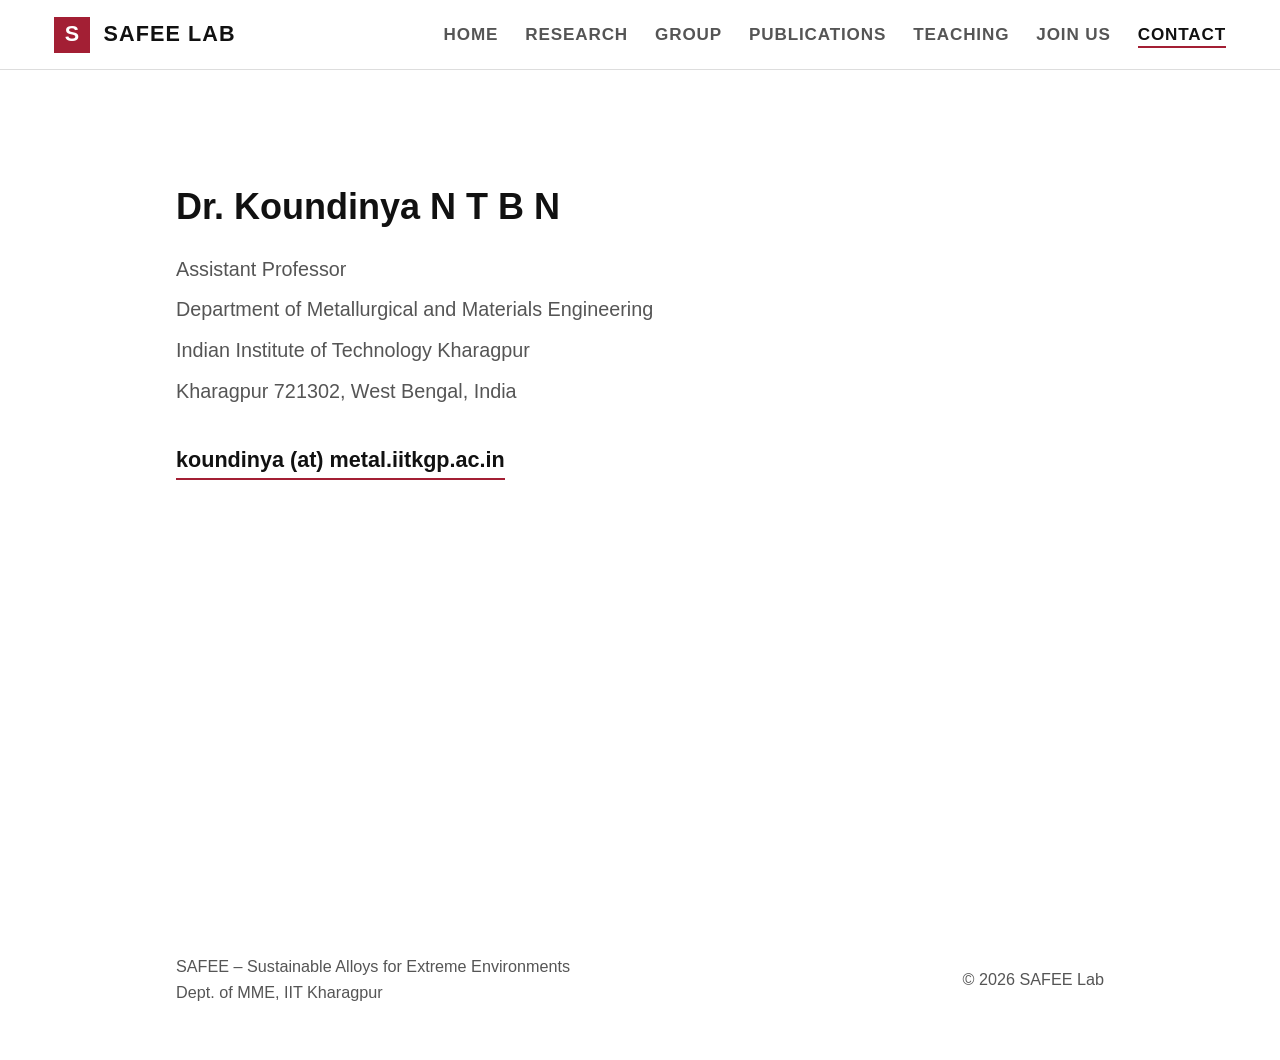
==== contact.html @ 29551b2c "Add files via upload version 1 - 4th June 2026" ====
<!DOCTYPE html>
<html lang="en">
<head>
  <meta charset="UTF-8">
  <meta name="viewport" content="width=device-width, initial-scale=1.0">
  <meta http-equiv="X-UA-Compatible" content="IE=edge">
  <meta http-equiv="Content-Security-Policy" content="default-src 'self'; font-src 'self' https://fonts.gstatic.com; style-src 'self' https://fonts.googleapis.com 'unsafe-inline'; img-src 'self' data: *; script-src 'self' 'unsafe-inline';">
  <title>Contact | SAFEE Lab</title>
  <link rel="preconnect" href="https://fonts.googleapis.com">
  <link rel="preconnect" href="https://fonts.gstatic.com" crossorigin>
  <link href="https://fonts.googleapis.com/css2?family=Funnel+Sans:wght@300;400;500;600;700&family=DM+Mono:wght@400;500&display=swap" rel="stylesheet">
  <link rel="stylesheet" href="style.css">
</head>
<body>

<nav>
  <a class="nav-brand" href="index.html">
    <div class="nav-logo">S</div>
    <div class="nav-brand-text">SAFEE Lab</div>
  </a>
  <div style="display:flex; align-items:center;">
    <ul class="nav-links">
      <li><a href="index.html">Home</a></li>
      <li><a href="research.html">Research</a></li>
      <li><a href="group.html">Group</a></li>
      <li><a href="publications.html">Publications</a></li>
      <li><a href="teaching.html">Teaching</a></li>
      <li><a href="opportunities.html">Join Us</a></li>
      <li><a href="contact.html" class="active">Contact</a></li>
    </ul>
  </div>
</nav>

<main>
  <div class="content-wrap">
    <div class="contact-clean">
      <h2>Dr. Koundinya N T B N</h2>
      <p>Assistant Professor</p>
      <p>Department of Metallurgical and Materials Engineering</p>
      <p>Indian Institute of Technology Kharagpur</p>
      <p>Kharagpur 721302, West Bengal, India</p>
      
      <a href="mailto:koundinya@metal.iitkgp.ac.in" class="email-highlight">koundinya (at) metal.iitkgp.ac.in</a>
    </div>
  </div>
</main>

<footer>
  <div>SAFEE – Sustainable Alloys for Extreme Environments<br>Dept. of MME, IIT Kharagpur</div>
  <div>© 2026 SAFEE Lab</div>
</footer>

<script src="script.js"></script>
</body>
</html>
---- style.css ----
/* ─── TASAN-STYLE ACADEMIC 3-COLOR PALETTE ─── */
:root {
  --bg-main: #ffffff;
  --bg-alt: #f4f4f4;
  --text-primary: #111111;
  --text-secondary: #555555;
  --border-color: #dddddd;
  --accent-color: #a31f34; 
  --nav-bg: rgba(255, 255, 255, 0.98);
}

* { margin: 0; padding: 0; box-sizing: border-box; font-family: 'Funnel Sans', sans-serif; }

html { font-size: 18px; scroll-behavior: smooth; }

body {
  background: var(--bg-main);
  color: var(--text-primary);
  line-height: 1.6;
  overflow-x: hidden;
}

a { color: var(--accent-color); text-decoration: none; font-weight: 500; transition: color 0.2s; }
a:hover { color: var(--text-primary); text-decoration: underline; }

/* ─── NAVIGATION ─── */
nav {
  position: fixed; top: 0; left: 0; right: 0; z-index: 100;
  background: var(--nav-bg);
  border-bottom: 1px solid var(--border-color);
  display: flex; align-items: center; justify-content: space-between;
  padding: 0 3rem; height: 70px;
}

.nav-brand { display: flex; align-items: center; gap: 0.75rem; cursor: pointer; }
.nav-logo {
  width: 36px; height: 36px;
  background: var(--accent-color);
  display: flex; align-items: center; justify-content: center;
  font-weight: 700; color: #fff; font-size: 1.2rem;
}
.nav-brand-text { font-size: 1.2rem; font-weight: 700; color: var(--text-primary); text-transform: uppercase; letter-spacing: 0.05em; }

.nav-links { display: flex; align-items: center; gap: 1.5rem; list-style: none; }
.nav-links a {
  color: var(--text-secondary);
  font-size: 0.95rem; font-weight: 600; text-transform: uppercase; letter-spacing: 0.05em;
  position: relative; padding-bottom: 0.2rem;
}
.nav-links a::after {
  content: ''; position: absolute; left: 0; bottom: 0; width: 0; height: 2px; background: var(--accent-color); transition: width 0.2s;
}
.nav-links a:hover::after, .nav-links a.active::after { width: 100%; }
.nav-links a:hover, .nav-links a.active { color: var(--text-primary); text-decoration: none; }

/* ─── PAGE LAYOUT ─── */
main { min-height: 100vh; padding-top: 70px; animation: fadeIn 0.4s ease forwards; }
.content-wrap { max-width: 1000px; margin: 0 auto; padding: 4rem 2rem; }

/* ─── HERO VIEW ─── */
.hero-welcome { padding: 8rem 1rem 6rem; text-align: left; border-bottom: 1px solid var(--border-color); }
.hero-title { font-size: clamp(2.5rem, 5vw, 4rem); color: var(--text-primary); margin-bottom: 1.5rem; font-weight: 300; line-height: 1.1; letter-spacing: -0.02em; }
.hero-acronym { font-family: 'DM Mono', monospace; font-size: 1rem; color: var(--accent-color); margin-bottom: 1rem; letter-spacing: 0.2em; font-weight: 600; }
.hero-subtitle { font-size: 1.2rem; color: var(--text-secondary); font-weight: 400; max-width: 600px; }

/* ─── INDEX SPECIFIC OVERRIDES ─── */
.page-index { display: flex; flex-direction: column; height: 100vh; min-height: 100vh; overflow: hidden; }
.page-index main { flex: 1; min-height: auto; display: flex; align-items: center; padding-top: 70px; }
.page-index .hero-welcome { padding: 2rem 1rem; border-bottom: none; }
.hero-quote { margin-bottom: 0; font-size: 1.3rem; line-height: 1.5; font-weight: 300; color: var(--text-primary); }

/* ─── RESEARCH VIEW ─── */
.vision-block { margin-bottom: 2rem; padding-bottom: 2rem; border-bottom: 1px solid var(--border-color); }
.vision-text { font-size: 1.15rem; line-height: 1.7; font-weight: 400; color: var(--text-primary); }
.vision-text strong { color: var(--accent-color); font-weight: 600; }
.interests-block { margin-bottom: 4rem; padding-bottom: 2rem; border-bottom: 1px solid var(--border-color); }
.interests-block.no-border { border-bottom: none; padding-bottom: 0; margin-bottom: 2rem; }
.interests-title { font-size: 1rem; font-weight: 700; text-transform: uppercase; color: var(--accent-color); margin-bottom: 1rem; letter-spacing: 0.1em; }
.chip-group { display: flex; flex-wrap: wrap; gap: 0.75rem; margin-top: 1rem; }
.chip { padding: 0.5rem 1rem; font-weight: 500; font-size: 0.95rem; background: var(--bg-alt); border-radius: 4px; border: 1px solid var(--border-color); color: var(--text-primary); }
.research-grid-item { display: grid; grid-template-columns: 300px 1fr; gap: 3rem; margin-bottom: 4rem; align-items: start; }
.research-grid-item img { width: 100%; height: 220px; object-fit: cover; border: 1px solid var(--border-color); filter: grayscale(20%); }
.research-item-body h3 { font-size: 1.5rem; margin-bottom: 0.75rem; color: var(--text-primary); font-weight: 600; }
.research-item-body p { font-size: 1rem; color: var(--text-secondary); margin-bottom: 1rem; }

/* ─── GROUP VIEW ─── */
.group-container { display: flex; flex-direction: column; gap: 4rem; }
.group-card { display: grid; grid-template-columns: 180px 1fr; gap: 3rem; align-items: center; padding-bottom: 3rem; border-bottom: 1px solid var(--border-color); }
.member-avatar { width: 180px; height: 180px; object-fit: cover; border-radius: 4px; border: 1px solid var(--border-color); transition: filter 0.3s; }
.group-card-content h3 { font-size: 1.6rem; color: var(--text-primary); margin-bottom: 0.25rem; font-weight: 600; }
.role-sub { font-size: 1rem; color: var(--accent-color); font-weight: 700; text-transform: uppercase; letter-spacing: 0.05em; margin-bottom: 0.5rem; }
.role-desc { font-size: 1.1rem; color: var(--text-secondary); margin-bottom: 1rem; }
.social-links { display: flex; gap: 0.75rem; }
.symbol-link { display: inline-flex; align-items: center; justify-content: center; width: 36px; height: 36px; border: 1px solid var(--border-color); background: var(--bg-alt); border-radius: 4px; color: var(--text-secondary); transition: all 0.2s ease; }
.symbol-link:hover { background: var(--accent-color); border-color: var(--accent-color); color: #ffffff; }
.symbol-link svg { width: 18px; height: 18px; fill: currentColor; }
.group-section-title { font-size: 1.5rem; margin-bottom: 1rem; color: var(--text-primary); font-weight: 600; }
.group-section-desc { color: var(--text-secondary); }

/* ─── PUBLICATIONS VIEW ─── */
.tab-container { display: flex; gap: 1rem; margin-bottom: 2rem; border-bottom: 1px solid var(--border-color); }
.tab-btn { background: none; border: none; padding: 0.5rem 1rem; font-size: 1rem; font-weight: 600; color: var(--text-secondary); cursor: pointer; border-bottom: 2px solid transparent; transition: all 0.2s; }
.tab-btn.active { color: var(--accent-color); border-bottom: 2px solid var(--accent-color); }
.tab-btn:hover { color: var(--text-primary); }
.tab-content { display: none; }
.tab-content.active { display: block; animation: fadeIn 0.3s ease; }
.pub-row { padding: 1.5rem 0; border-bottom: 1px solid var(--border-color); }
.pub-row:last-child { border-bottom: none; }
.pub-title { font-size: 1.1rem; font-weight: 600; color: var(--text-primary); margin-bottom: 0.5rem; line-height: 1.4; }
.pub-authors { font-size: 1rem; color: var(--text-secondary); margin-bottom: 0.25rem; }
.pub-journal { font-style: italic; font-size: 0.95rem; color: var(--text-primary); font-weight: 400; }
.pub-doi { margin-top: 0.25rem; }
.pub-doi span { font-family: 'DM Mono', monospace; font-size: 0.85rem; }
.pub-doi a { text-decoration: underline; }

/* ─── CONTACT / OPPORTUNITIES VIEW ─── */
.contact-clean { padding: 2rem 0; text-align: left; }
.contact-clean h2 { font-size: 2rem; margin-bottom: 1rem; color: var(--text-primary); font-weight: 600; }
.contact-clean p { font-size: 1.1rem; color: var(--text-secondary); margin-bottom: 0.5rem; }
.email-highlight { font-size: 1.2rem; color: var(--text-primary); font-weight: 600; margin-top: 1.5rem; display: inline-block; border-bottom: 2px solid var(--accent-color); }
.opportunities-text { font-size: 1.15rem; line-height: 1.7; color: var(--text-primary); }
.opportunities-text a { color: var(--accent-color); font-weight: 600; text-decoration: underline; }

/* ─── TEACHING ─── */
.unified-bullet-list { list-style-type: disc; padding-left: 1.5rem; margin-top: 1rem; }
.unified-bullet-list li { font-size: 1rem; color: var(--text-secondary); margin-bottom: 0.5rem; }

/* ─── FOOTER ─── */
footer { padding: 3rem 2rem; text-align: left; max-width: 1000px; margin: 0 auto; font-size: 0.9rem; color: var(--text-secondary); display: flex; justify-content: space-between; align-items: center; width: 100%; }

@keyframes fadeIn { from { opacity: 0; transform: translateY(5px); } to { opacity: 1; transform: translateY(0); } }

@media (max-width: 800px) {
  nav { padding: 0 1.5rem; }
  .nav-links { display: none; }
  .research-grid-item, .group-card { grid-template-columns: 1fr; gap: 1.5rem; }
  .research-grid-item img { height: auto; aspect-ratio: 16/9; }
  .member-avatar { height: auto; aspect-ratio: 1/1; max-width: 250px; }
  .content-wrap { padding: 2rem 1.5rem; }
  footer { flex-direction: column; text-align: center; gap: 1rem; }
  .tab-container { flex-direction: column; gap: 0; }
  .tab-btn { text-align: left; border-bottom: none; border-left: 2px solid transparent; }
  .tab-btn.active { border-bottom: none; border-left: 2px solid var(--accent-color); }
}
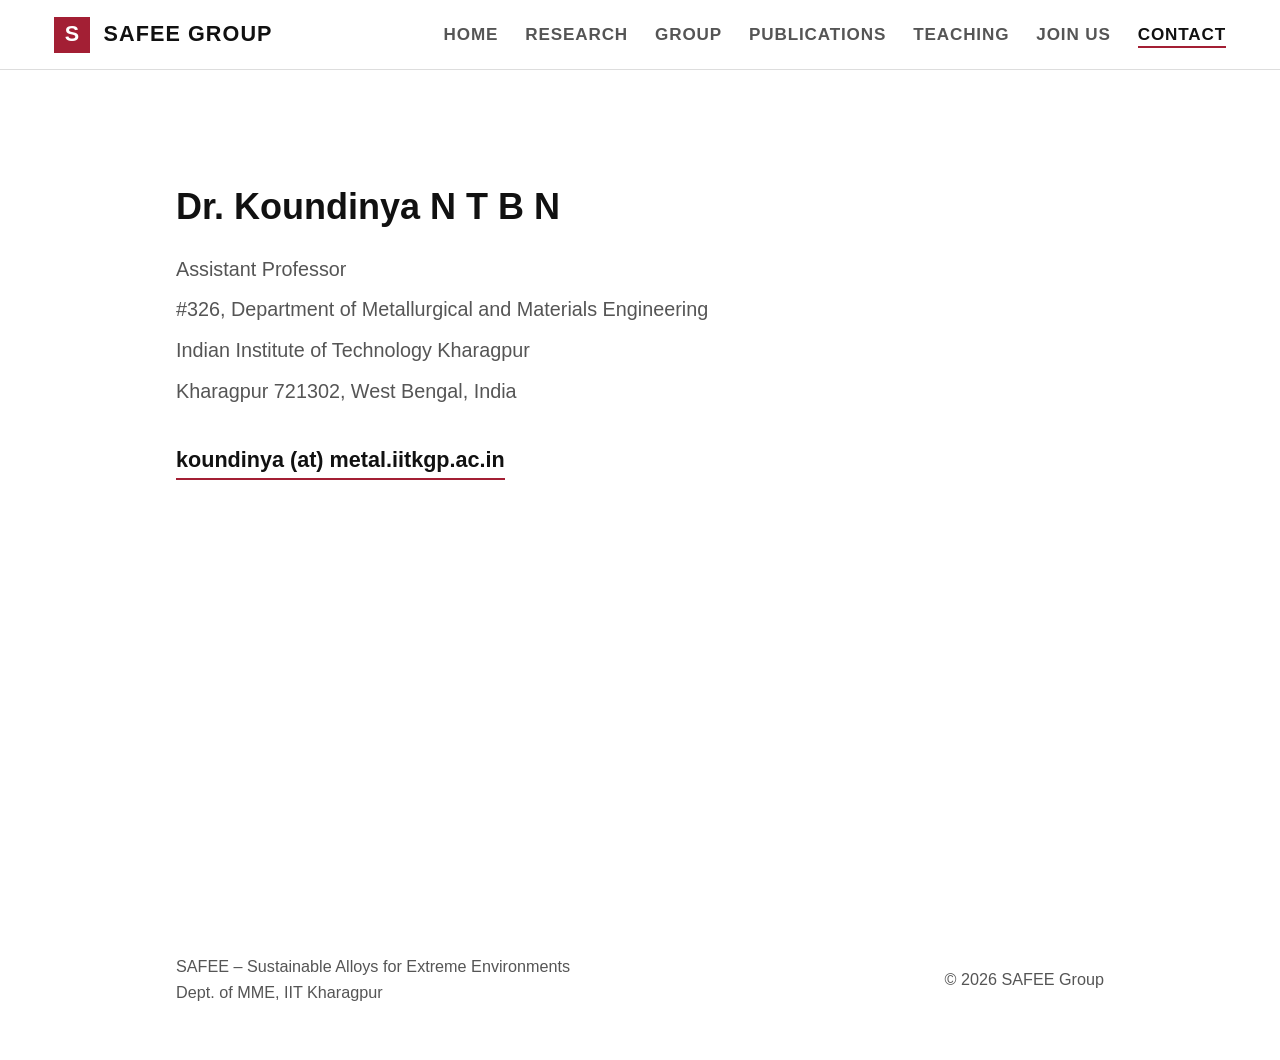
==== commit 0ce19472: "minor revision" ====
--- a/contact.html
+++ b/contact.html
@@ -5,7 +5,7 @@
   <meta name="viewport" content="width=device-width, initial-scale=1.0">
   <meta http-equiv="X-UA-Compatible" content="IE=edge">
   <meta http-equiv="Content-Security-Policy" content="default-src 'self'; font-src 'self' https://fonts.gstatic.com; style-src 'self' https://fonts.googleapis.com 'unsafe-inline'; img-src 'self' data: *; script-src 'self' 'unsafe-inline';">
-  <title>Contact | SAFEE Lab</title>
+  <title>Contact | SAFEE Group</title>
   <link rel="preconnect" href="https://fonts.googleapis.com">
   <link rel="preconnect" href="https://fonts.gstatic.com" crossorigin>
   <link href="https://fonts.googleapis.com/css2?family=Funnel+Sans:wght@300;400;500;600;700&family=DM+Mono:wght@400;500&display=swap" rel="stylesheet">
@@ -16,7 +16,7 @@
 <nav>
   <a class="nav-brand" href="index.html">
     <div class="nav-logo">S</div>
-    <div class="nav-brand-text">SAFEE Lab</div>
+    <div class="nav-brand-text">SAFEE Group</div>
   </a>
   <div style="display:flex; align-items:center;">
     <ul class="nav-links">
@@ -36,7 +36,7 @@
     <div class="contact-clean">
       <h2>Dr. Koundinya N T B N</h2>
       <p>Assistant Professor</p>
-      <p>Department of Metallurgical and Materials Engineering</p>
+      <p>#326, Department of Metallurgical and Materials Engineering</p>
       <p>Indian Institute of Technology Kharagpur</p>
       <p>Kharagpur 721302, West Bengal, India</p>
       
@@ -47,7 +47,7 @@
 
 <footer>
   <div>SAFEE – Sustainable Alloys for Extreme Environments<br>Dept. of MME, IIT Kharagpur</div>
-  <div>© 2026 SAFEE Lab</div>
+  <div>© 2026 SAFEE Group</div>
 </footer>
 
 <script src="script.js"></script>
--- a/style.css
+++ b/style.css
@@ -60,14 +60,14 @@
 /* ─── HERO VIEW ─── */
 .hero-welcome { padding: 8rem 1rem 6rem; text-align: left; border-bottom: 1px solid var(--border-color); }
 .hero-title { font-size: clamp(2.5rem, 5vw, 4rem); color: var(--text-primary); margin-bottom: 1.5rem; font-weight: 300; line-height: 1.1; letter-spacing: -0.02em; }
-.hero-acronym { font-family: 'DM Mono', monospace; font-size: 1rem; color: var(--accent-color); margin-bottom: 1rem; letter-spacing: 0.2em; font-weight: 600; }
-.hero-subtitle { font-size: 1.2rem; color: var(--text-secondary); font-weight: 400; max-width: 600px; }
+.hero-acronym { font-family: 'DM Mono', monospace; font-size: 1rem; color: var(--accent-color); margin-bottom: 1rem; letter-spacing: 0.2em; font-weight: 600; margin-left: 0.50rem;}
+.hero-subtitle { font-size: 1.2rem; color: var(--text-secondary); font-weight: 400; max-width: 600px; margin-left: 2px;}
 
 /* ─── INDEX SPECIFIC OVERRIDES ─── */
 .page-index { display: flex; flex-direction: column; height: 100vh; min-height: 100vh; overflow: hidden; }
 .page-index main { flex: 1; min-height: auto; display: flex; align-items: center; padding-top: 70px; }
 .page-index .hero-welcome { padding: 2rem 1rem; border-bottom: none; }
-.hero-quote { margin-bottom: 0; font-size: 1.3rem; line-height: 1.5; font-weight: 300; color: var(--text-primary); }
+.hero-quote { margin-bottom: 0; font-size: 1.3rem; line-height: 1.5; font-weight: 300; color: var(--text-primary); text-indent: -0.45em; }
 
 /* ─── RESEARCH VIEW ─── */
 .vision-block { margin-bottom: 2rem; padding-bottom: 2rem; border-bottom: 1px solid var(--border-color); }
@@ -118,6 +118,7 @@
 .contact-clean h2 { font-size: 2rem; margin-bottom: 1rem; color: var(--text-primary); font-weight: 600; }
 .contact-clean p { font-size: 1.1rem; color: var(--text-secondary); margin-bottom: 0.5rem; }
 .email-highlight { font-size: 1.2rem; color: var(--text-primary); font-weight: 600; margin-top: 1.5rem; display: inline-block; border-bottom: 2px solid var(--accent-color); }
+.opportunities-heading { color: var(--accent-color); margin-bottom: 1rem; }
 .opportunities-text { font-size: 1.15rem; line-height: 1.7; color: var(--text-primary); }
 .opportunities-text a { color: var(--accent-color); font-weight: 600; text-decoration: underline; }
 
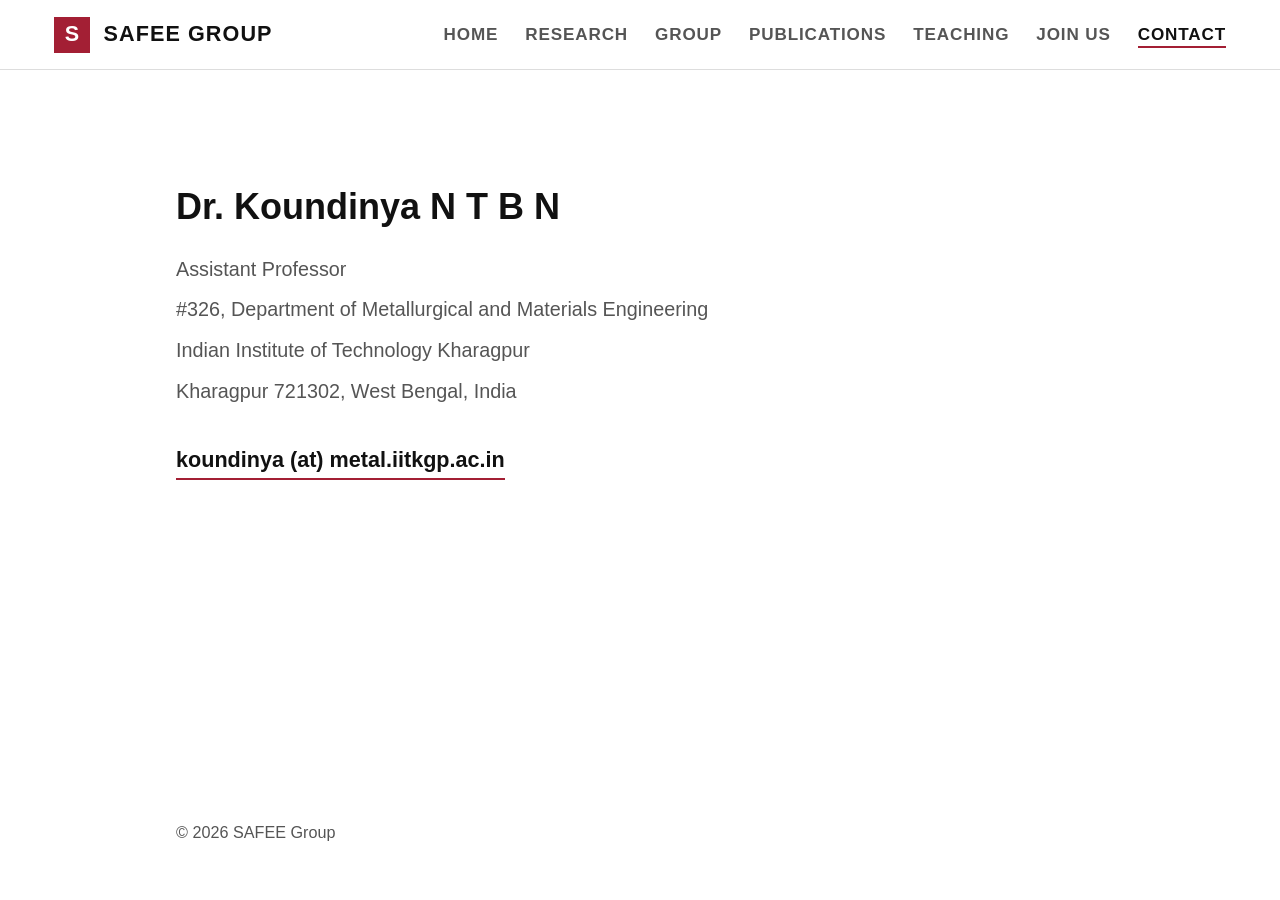
==== commit 3eed6781: "Minor bugs fixed - improved responsiveness across devices" ====
--- a/contact.html
+++ b/contact.html
@@ -28,6 +28,11 @@
       <li><a href="opportunities.html">Join Us</a></li>
       <li><a href="contact.html" class="active">Contact</a></li>
     </ul>
+    <div class="menu-toggle" id="mobile-menu">
+      <span class="bar"></span>
+      <span class="bar"></span>
+      <span class="bar"></span>
+    </div>
   </div>
 </nav>
 
@@ -46,7 +51,6 @@
 </main>
 
 <footer>
-  <div>SAFEE – Sustainable Alloys for Extreme Environments<br>Dept. of MME, IIT Kharagpur</div>
   <div>© 2026 SAFEE Group</div>
 </footer>
 
--- a/style.css
+++ b/style.css
@@ -18,6 +18,9 @@
   color: var(--text-primary);
   line-height: 1.6;
   overflow-x: hidden;
+  display: flex;
+  flex-direction: column;
+  min-height: 100vh;
 }
 
 a { color: var(--accent-color); text-decoration: none; font-weight: 500; transition: color 0.2s; }
@@ -25,14 +28,14 @@
 
 /* ─── NAVIGATION ─── */
 nav {
-  position: fixed; top: 0; left: 0; right: 0; z-index: 100;
+  position: fixed; top: 0; left: 0; right: 0; z-index: 1000;
   background: var(--nav-bg);
   border-bottom: 1px solid var(--border-color);
   display: flex; align-items: center; justify-content: space-between;
   padding: 0 3rem; height: 70px;
 }
 
-.nav-brand { display: flex; align-items: center; gap: 0.75rem; cursor: pointer; }
+.nav-brand { display: flex; align-items: center; gap: 0.75rem; cursor: pointer; z-index: 1001; }
 .nav-logo {
   width: 36px; height: 36px;
   background: var(--accent-color);
@@ -41,7 +44,7 @@
 }
 .nav-brand-text { font-size: 1.2rem; font-weight: 700; color: var(--text-primary); text-transform: uppercase; letter-spacing: 0.05em; }
 
-.nav-links { display: flex; align-items: center; gap: 1.5rem; list-style: none; }
+.nav-links { display: flex; align-items: center; gap: 1.5rem; list-style: none; transition: transform 0.3s ease, opacity 0.3s ease; }
 .nav-links a {
   color: var(--text-secondary);
   font-size: 0.95rem; font-weight: 600; text-transform: uppercase; letter-spacing: 0.05em;
@@ -53,8 +56,27 @@
 .nav-links a:hover::after, .nav-links a.active::after { width: 100%; }
 .nav-links a:hover, .nav-links a.active { color: var(--text-primary); text-decoration: none; }
 
+/* Hamburger Menu Toggle (Hidden by default) */
+.menu-toggle {
+  display: none;
+  flex-direction: column;
+  justify-content: space-between;
+  width: 30px;
+  height: 21px;
+  cursor: pointer;
+  z-index: 1001;
+  margin-left: 1rem;
+}
+.menu-toggle .bar {
+  height: 3px;
+  width: 100%;
+  background-color: var(--text-primary);
+  border-radius: 3px;
+  transition: all 0.3s ease-in-out;
+}
+
 /* ─── PAGE LAYOUT ─── */
-main { min-height: 100vh; padding-top: 70px; animation: fadeIn 0.4s ease forwards; }
+main { flex: 1; padding-top: 70px; animation: fadeIn 0.4s ease forwards; }
 .content-wrap { max-width: 1000px; margin: 0 auto; padding: 4rem 2rem; }
 
 /* ─── HERO VIEW ─── */
@@ -98,7 +120,7 @@
 .group-section-desc { color: var(--text-secondary); }
 
 /* ─── PUBLICATIONS VIEW ─── */
-.tab-container { display: flex; gap: 1rem; margin-bottom: 2rem; border-bottom: 1px solid var(--border-color); }
+.tab-container { display: flex; flex-wrap: wrap; gap: 1rem; margin-bottom: 2rem; border-bottom: 1px solid var(--border-color); }
 .tab-btn { background: none; border: none; padding: 0.5rem 1rem; font-size: 1rem; font-weight: 600; color: var(--text-secondary); cursor: pointer; border-bottom: 2px solid transparent; transition: all 0.2s; }
 .tab-btn.active { color: var(--accent-color); border-bottom: 2px solid var(--accent-color); }
 .tab-btn:hover { color: var(--text-primary); }
@@ -110,14 +132,14 @@
 .pub-authors { font-size: 1rem; color: var(--text-secondary); margin-bottom: 0.25rem; }
 .pub-journal { font-style: italic; font-size: 0.95rem; color: var(--text-primary); font-weight: 400; }
 .pub-doi { margin-top: 0.25rem; }
-.pub-doi span { font-family: 'DM Mono', monospace; font-size: 0.85rem; }
+.pub-doi span, .pub-doi a { font-family: 'DM Mono', monospace; font-size: 0.85rem; word-break: break-all; /* Fix long DOIs breaking layout */ }
 .pub-doi a { text-decoration: underline; }
 
 /* ─── CONTACT / OPPORTUNITIES VIEW ─── */
 .contact-clean { padding: 2rem 0; text-align: left; }
 .contact-clean h2 { font-size: 2rem; margin-bottom: 1rem; color: var(--text-primary); font-weight: 600; }
 .contact-clean p { font-size: 1.1rem; color: var(--text-secondary); margin-bottom: 0.5rem; }
-.email-highlight { font-size: 1.2rem; color: var(--text-primary); font-weight: 600; margin-top: 1.5rem; display: inline-block; border-bottom: 2px solid var(--accent-color); }
+.email-highlight { font-size: clamp(1rem, 4vw, 1.2rem); color: var(--text-primary); font-weight: 600; margin-top: 1.5rem; display: inline-block; border-bottom: 2px solid var(--accent-color); word-break: break-all; }
 .opportunities-heading { color: var(--accent-color); margin-bottom: 1rem; }
 .opportunities-text { font-size: 1.15rem; line-height: 1.7; color: var(--text-primary); }
 .opportunities-text a { color: var(--accent-color); font-weight: 600; text-decoration: underline; }
@@ -131,15 +153,63 @@
 
 @keyframes fadeIn { from { opacity: 0; transform: translateY(5px); } to { opacity: 1; transform: translateY(0); } }
 
-@media (max-width: 800px) {
+/* ─── RESPONSIVE MEDIA QUERIES ─── */
+@media (max-width: 900px) {
   nav { padding: 0 1.5rem; }
-  .nav-links { display: none; }
+  
+  /* Mobile Navigation Styles */
+  .menu-toggle { display: flex; }
+  
+  .nav-links {
+    position: absolute;
+    top: 70px; /* Height of the nav bar */
+    left: 0;
+    right: 0;
+    background-color: var(--nav-bg);
+    flex-direction: column;
+    padding: 2rem;
+    gap: 1.5rem;
+    border-bottom: 1px solid var(--border-color);
+    box-shadow: 0 10px 15px -3px rgba(0, 0, 0, 0.05);
+    
+    /* Animation hidden state */
+    transform: translateY(-150%);
+    opacity: 0;
+    pointer-events: none;
+  }
+
+  .nav-links.active-menu {
+    transform: translateY(0);
+    opacity: 1;
+    pointer-events: all;
+  }
+
+  /* Hamburger Menu Animation to 'X' */
+  .menu-toggle.is-active .bar:nth-child(1) { transform: translateY(9px) rotate(45deg); }
+  .menu-toggle.is-active .bar:nth-child(2) { opacity: 0; }
+  .menu-toggle.is-active .bar:nth-child(3) { transform: translateY(-9px) rotate(-45deg); }
+
+  /* Page Content Adjustments */
   .research-grid-item, .group-card { grid-template-columns: 1fr; gap: 1.5rem; }
   .research-grid-item img { height: auto; aspect-ratio: 16/9; }
-  .member-avatar { height: auto; aspect-ratio: 1/1; max-width: 250px; }
-  .content-wrap { padding: 2rem 1.5rem; }
+  .member-avatar { height: auto; aspect-ratio: 1/1; max-width: 200px; margin: 0 auto; }
+  .group-card-content { text-align: center; }
+  .social-links { justify-content: center; }
+  
+  .content-wrap { padding: 3rem 1.5rem; }
   footer { flex-direction: column; text-align: center; gap: 1rem; }
+  
   .tab-container { flex-direction: column; gap: 0; }
-  .tab-btn { text-align: left; border-bottom: none; border-left: 2px solid transparent; }
+  .tab-btn { text-align: left; border-bottom: none; border-left: 2px solid transparent; padding: 0.75rem 1rem; }
   .tab-btn.active { border-bottom: none; border-left: 2px solid var(--accent-color); }
-}
+  
+  /* Index Page Scrolling Fix */
+  .page-index { height: auto; min-height: 100vh; overflow: visible; }
+}
+
+@media (max-width: 480px) {
+  .hero-title { font-size: 2.2rem; }
+  .nav-brand-text { display: none; } /* Show only 'S' logo on very small screens */
+  .content-wrap { padding: 2rem 1rem; }
+  .member-avatar { max-width: 150px; }
+}
